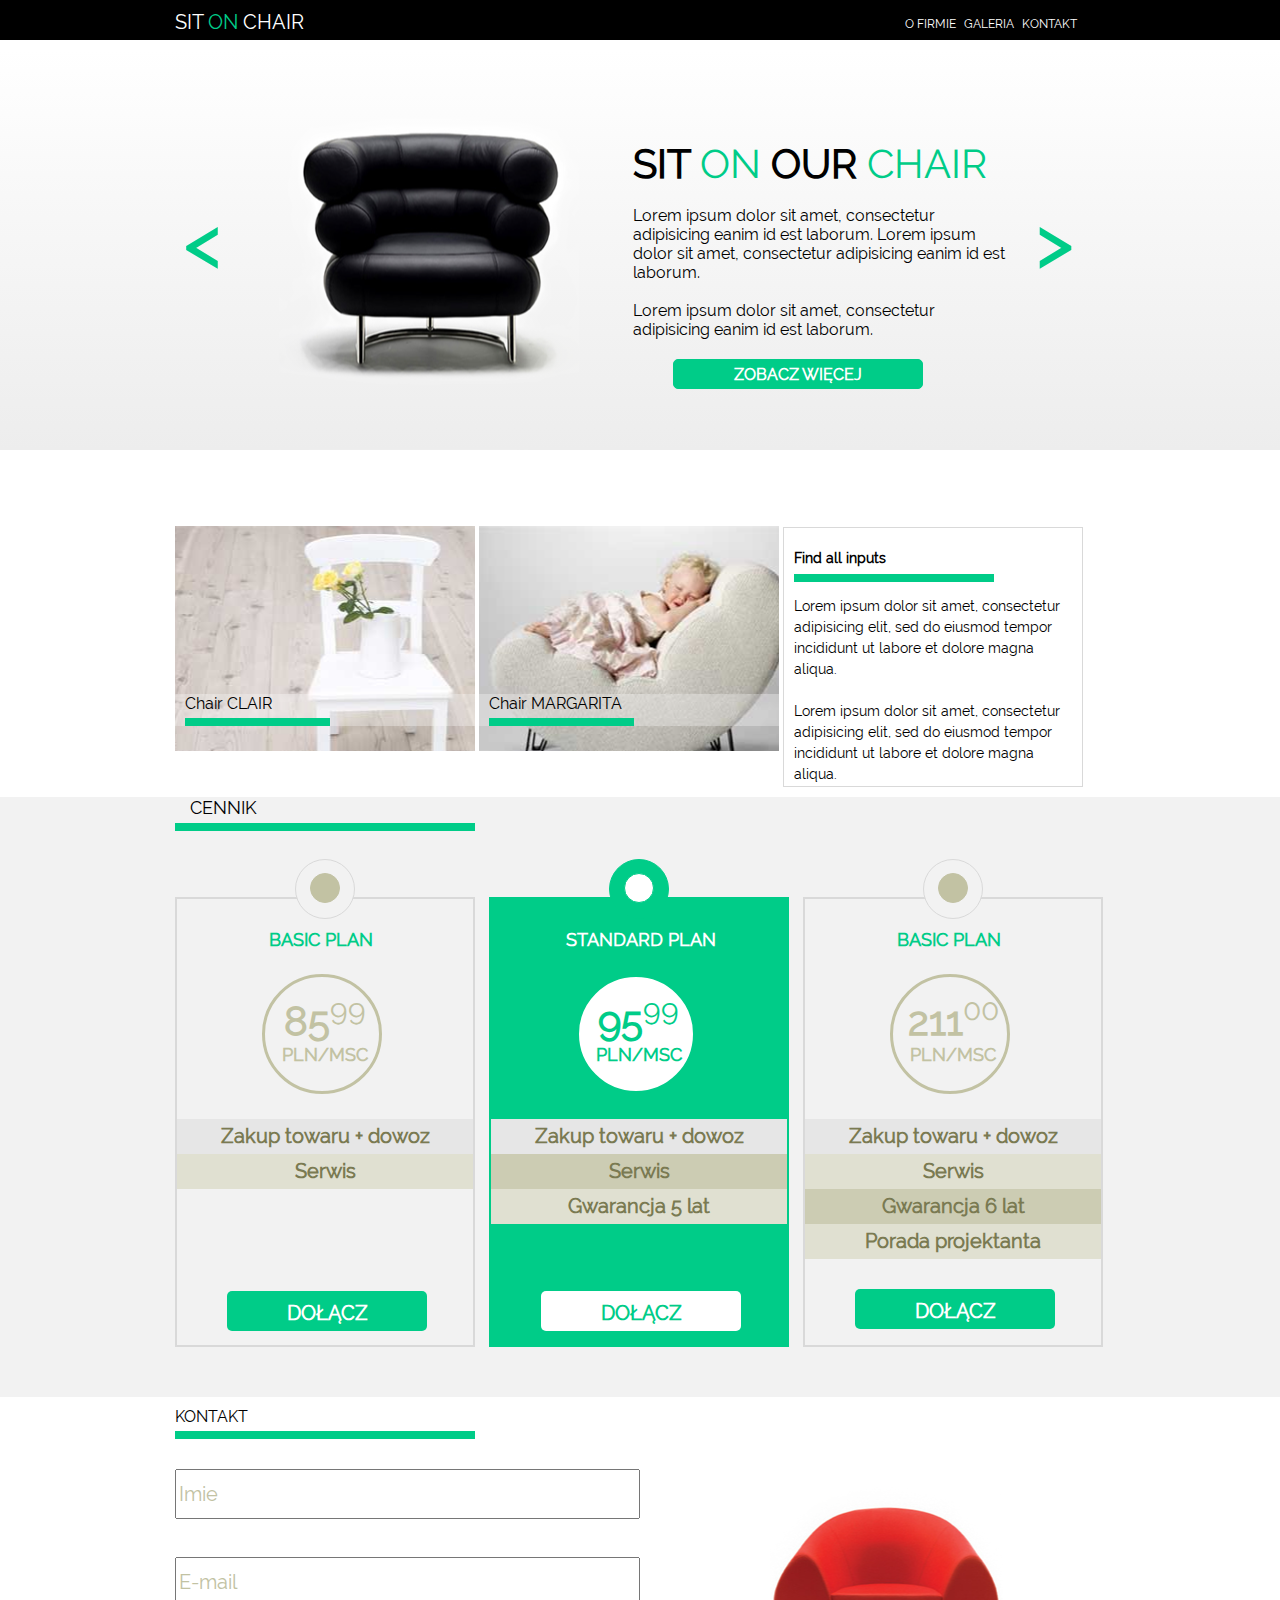
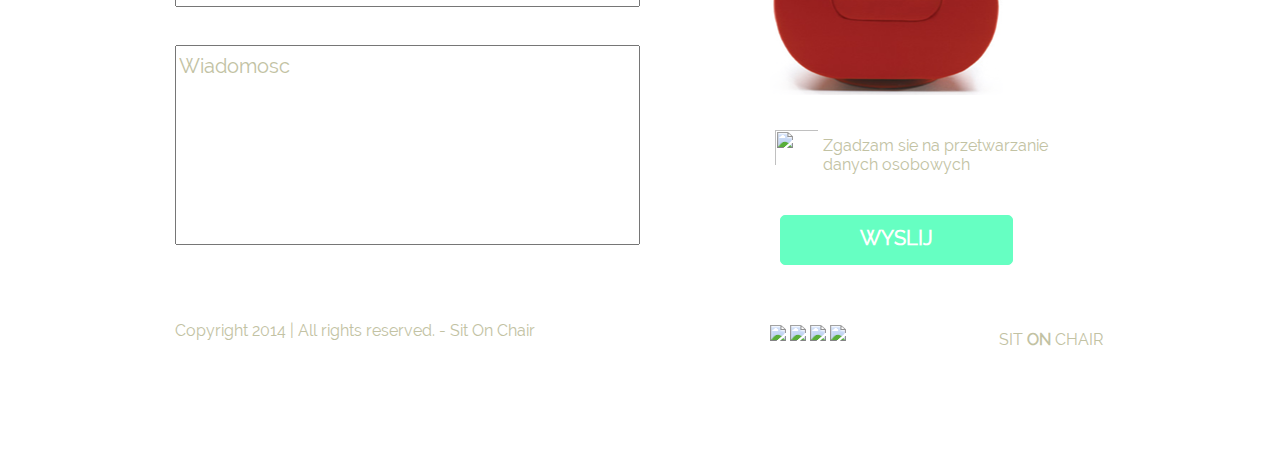
==== index.html @ 5bd86931 "wersja pierwsza" ====
<!DOCTYPE html>
<html lang="en">
<head>
    <meta charset="UTF-8">
    <title></title>
    <link rel="stylesheet" href="css/reset.css">
    <link rel="stylesheet" href="css/style.css">
</head>
<body>
    <header>
        <div class="main_width">
            <div class="header__logo">
                SIT <span>ON</span> CHAIR
            </div>
            <nav>
                <ul>
                    <li>O FIRMIE</li>
                    <li>GALERIA</li>
                    <li>KONTAKT</li>
                </ul>
            </nav>
        </div>
    </header>
    <section class="section1">
        <div class="main_width">
            <div class="section1_left"> < </div>
            <div class="section1_fotel"></div>
            <div class="section1_text">
                <h1>SIT <span>ON</span> OUR <span>CHAIR</span></h1><br>
                Lorem ipsum dolor sit amet, consectetur adipisicing eanim id est laborum.
                Lorem ipsum dolor sit amet, consectetur adipisicing eanim id est laborum.
                <br><br>
                Lorem ipsum dolor sit amet, consectetur adipisicing eanim id est laborum.
                <div class="section1_button"> ZOBACZ WIĘCEJ </div>
            </div>
          <div class="section1_right"> > </div>
        </div>
    </section>
  <section class="section2">
        <div class="main_width">
            <div class="section2_box1">
                      <div id="txt_box1">
              Chair CLAIR
              <hr class="hr_short">
             </div>
           </div> <!--linia zielona hr 50% kolorowana-->
            <div class="section2_box2">
              <div id="txt_box2">
              Chair MARGARITA
              <hr class="hr_short">
             </div></div>

        <div class="section2_box3">
            <h2><strong>Find all inputs</strong></h2>
           <hr class="hr_long"></hr>
          Lorem ipsum dolor sit amet, consectetur adipisicing elit,
          sed do eiusmod tempor incididunt ut labore et dolore magna aliqua.
          <br><br>
          Lorem ipsum dolor sit amet, consectetur adipisicing elit,
          sed do eiusmod tempor incididunt ut labore et dolore magna aliqua.
        </div>
      </div>
    <section class="section3">
              <div class="main_width">
            <div class="cennik"><span>CENNIK
                  <hr class="hr_3"></hr>
                </span></div>
                <div id="circle_box1">
                  <div id="box1_circletop1"><div id="small_topcircle1"></div></div>
                  <div id="plan1">BASIC PLAN</div>
                  <div id="big_circle1">
                    <span id="kolo1">85<sup>99</sup></span>
                    <span id="pod_kolem1">PLN/MSC</span>
                  </div>
                  <div id="longbox1">Zakup towaru + dowoz</div>
                  <div id="longbox2">Serwis</div>
                  <div id="button1">DOŁĄCZ</div>
                </div>
                  <div id="circle_box2">
                     <div id="box2_circletop2"><div id="small_topcircle2"></div></div>
                      <div id="plan2">STANDARD PLAN</div>
                       <div id="big_circle2">
                         <span id="kolo2">95<sup>99</sup></span>
                         <span id="pod_kolem2">PLN/MSC</span>
                       </div>
                        <div id="longbox3">Zakup towaru + dowoz</div>
                          <div id="longbox4">Serwis</div>
                      <div id="longbox5">Gwarancja 5 lat</div>
                    <div id="button2">DOŁĄCZ</div>
                  </div>
                    <div id="circle_box3">
                      <div id="box3_circletop3"><div id="small_topcircle3"></div></div>
                      <div id="plan3">BASIC PLAN</div>
                      <div id="big_circle3">
                        <span id="kolo3">211<sup>00</sup></span>
                        <span id="pod_kolem3">PLN/MSC</span>
                      </div>
                        <div id="longbox6">Zakup towaru + dowoz</div>
                        <div id="longbox7">Serwis</div>
                        <div id="longbox8">Gwarancja 6 lat</div>
                         <div id="longbox9">Porada projektanta</div>
                      <div id="button3">DOŁĄCZ</div>
                    </div>
              </div>
    </section>
    <section class="section4">
      <div class="main_width">
        <div class="kontakt"><span>KONTAKT
              <hr class="hr_3"></hr>
            </span></div>
            <div class="right_side">
            <div class="red_chair"> </div>
            <div class="form_tick">
               <img src="C:\Users\karol\Desktop\kurs\709_Advanced_HTML_CSS-master\warsztaty1\images\form_ok.jpg"><span id="text_tick">Zgadzam sie na przetwarzanie
                 <br>danych osobowych</span>
             </div>
             <div class="right_side_button">WYSLIJ</div>
               <div class="logos">
                  <img src="C:\Users\karol\Desktop\kurs\709_Advanced_HTML_CSS-master\warsztaty1\images\flickr.png" />
                    <img src="C:\Users\karol\Desktop\kurs\709_Advanced_HTML_CSS-master\warsztaty1\images\vimeo.png" />
                      <img src="C:\Users\karol\Desktop\kurs\709_Advanced_HTML_CSS-master\warsztaty1\images\pinterest.png" />
                        <img src="C:\Users\karol\Desktop\kurs\709_Advanced_HTML_CSS-master\warsztaty1\images\twitter.png" />
                      <div id="logo_footer">SIT <strong>ON</strong> CHAIR</div>
               </div>
           </div>
            <div class="form_name">
              <form>
                <input type="text" value="Imie" id="text"></div>
                <br><br>
                <div class="form_email">
                  <input type="text" value="E-mail" id="email"></div>
                  <br><br>
                  <div class="form_message">
                    <input type="text" value="Wiadomosc" id="message"></div>
              </form>
              <br><br><br><br>
              <div class="copy_right">Copyright 2014 | All rights reserved. - Sit On Chair</div>


        </div>
  </section>
</body>
</html>
---- css/style.css ----
@font-face {
    font-family: 'ralewayregular';
    src: url('../fonts/raleway-regular.eot');
    src: url('../fonts/raleway-regular.eot?#iefix') format('embedded-opentype'),
         url('../fonts/raleway-regular.woff2') format('woff2'),
         url('../fonts/raleway-regular.woff') format('woff'),
         url('../fonts/raleway-regular.ttf') format('truetype'),
         url('../fonts/raleway-regular.svg#ralewayregular') format('svg');
    font-weight: normal;
    font-style: normal;
}
header{
    font-family: ralewayregular;
     width: 100%;
     height:40px;
     background-color: black;
     color:white;
 }
.main_width{
    width: 930px;
    margin:0 auto;
}
.header__logo{
    float:left;
    font-size:20px;
    margin-top:10px;
}
.header__logo span{
  color: #00cc88;
}
nav{
    float:right;
    font-size:30px;
    width:200px;
}
nav ul li{
    display: inline-block;
    font-size: 12px;
}
.section1{
font-family: ralewayregular;
margin: 10px 0;
height: 400px;
width: 100%;
margin-bottom:40px;
vertical-align: top;
background: rgba(255,255,255,1);
background: -moz-linear-gradient(top, rgba(255,255,255,1) 0%, rgba(246,246,246,1) 47%, rgba(237,237,237,1) 100%);
background: -webkit-gradient(left top, left bottom, color-stop(0%, rgba(255,255,255,1)), color-stop(47%, rgba(246,246,246,1)), color-stop(100%, rgba(237,237,237,1)));
background: -webkit-linear-gradient(top, rgba(255,255,255,1) 0%, rgba(246,246,246,1) 47%, rgba(237,237,237,1) 100%);
background: -o-linear-gradient(top, rgba(255,255,255,1) 0%, rgba(246,246,246,1) 47%, rgba(237,237,237,1) 100%);
background: -ms-linear-gradient(top, rgba(255,255,255,1) 0%, rgba(246,246,246,1) 47%, rgba(237,237,237,1) 100%);
background: linear-gradient(to bottom, rgba(255,255,255,1) 0%, rgba(246,246,246,1) 47%, rgba(237,237,237,1) 100%);
filter: progid:DXImageTransform.Microsoft.gradient( startColorstr='#ffffff', endColorstr='#ededed', GradientType=0 );
}
.section1_fotel{
  display: inline-block;
  vertical-align: top;
  height: 400px;
  width: 400px;
  background-image: url("../images/black_chair.png");
  background-position: center center;
}
.section1_text{
 display: inline-block;
 width: 400px;
 height: 400px;
 vertical-align: top;
 text-align: left;
 padding-right: 20px;
 margin-top: 90px;
}
.section1_text span{
  color: #00cc88;
}
.section1_text h1{
  font-weight: bold;
  font-size: 40px;
}
.section1_button{
  border: 1px solid #00cc88;
  border-radius: 5px;
  width:250px;
  height:30px;
  background-color: #00cc88;
  text-align: center;
  color: white;
  font-weight: bold;
  margin-top: 20px;
  margin-left: 40px;
  padding-top: 5px;
}
.section1_left{
  vertical-align: top;
  display: inline-block;
  width: 40px;
  height: 400px;
  margin-left: 10px;
  font-size: 70px;
  color: #00cc88;
  font-weight:bold;
  padding-top: 150px;
}
.section1_right{
  display: inline-block;
  vertical-align: top;
  width: 40px;
  height: 400px;
  margin-right: -750px;
  font-size: 70px;
  color: #00cc88;
  font-weight:bold;
  padding-top: 150px;
}
.section2{
font-family: ralewayregular;
height: 400px;
width: 100%;
}
.section2_box1{
  display: inline-block;
  vertical-align: middle;
  font-family: ralewayregular;
  width: 300px;
  height: 250px;
  background-image: url("../images/box1_img.jpg");
  background-position: center center;
  background-repeat: no-repeat;
}
.section2_box1 #txt_box1{
  margin-top: 180px;
  width: 100%;
  padding-left: 10px;
  font-family: ralewayregular;
  background-color: rgba(255, 255, 255, 0.3);
}
.hr_short{
  width: 50%;
  margin-top: 5px;
  border-width:8px;
  border-color: #00cc88;
}
.section2_box2{
  display: inline-block;
  vertical-align: middle;
  font-family: ralewayregular;
  width: 300px;
  height: 250px;
  background-image: url("../images/box2_img.jpg");
  background-position: center center;
  background-repeat: no-repeat;
}
.section2_box2 #txt_box2{
  margin-top: 180px;
  width: 100%;
  padding-left: 10px;
  font-family: ralewayregular;
  background-color: rgba(255, 255, 255, 0.3);
}
.section2_box3{
  display: inline-block;
  vertical-align: middle;
  font-family: ralewayregular;
  font-size: 14px;
  line-height: 1.5;
  width: 300px;
  height: 260px;
  border: 1px solid #d9d9d9;
  padding-top: 20px;
  text-align: left;
  padding-right: 2px;
  padding-left: 10px;
  margin-top: 37px;
}
.hr_long{
  width: 70%;
  margin-top: 5px;
  border-width:8px;
  border-color: #00cc88;
}
.section3{
 background-color: #f2f2f2;
 margin: 10px 0;
 height: 600px;
 width: 100%;
}
.cennik{
  width: 100%;
  height: 40px;
}
.section3 span{
  font-size: 18px;
  padding-top:15px;
  padding-left: 15px;
}
.hr_3{
  width: 300px;
  margin-top: 5px;
  border-width:8px;
  border-color: #00cc88;
}
#circle_box1{
  display: inline-block;
  vertical-align: middle;
  width: 300px;
  height: 450px;
  border: 2px solid #d9d9d9;
  margin-right: 10px;
  margin-top: 60px;
}
  #box1_circletop1{
    border: 1px solid #d9d9d9;
    border-radius: 50%;
    width: 60px;
    height: 60px;
    vertical-align: top;
    margin-left: 40%;
    margin-top: -40px;
    background-color: #f2f2f2;
  }
  #small_topcircle1{
  width: 30px;
  height: 30px;
  vertical-align: top;
  border-radius: 50%;
  border: 1px solid #c2c2a3;
  margin-top: 13px;
  margin-left: 14px;
  background-color: #c2c2a3;
  }

#circle_box2{
  display: inline-block;
  vertical-align: middle;
  width: 300px;
  height: 450px;
  border: 2px solid #00cc88;
  margin-right: 10px;
  margin-top: 60px;
  background-color: #00cc88;
  color: white;
}
#box2_circletop2{
  border: 1px solid #00cc88;
  border-radius: 50%;
  width: 60px;
  height: 60px;
  vertical-align: top;
  margin-left: 40%;
  margin-top: -40px;
  background-color: #00cc88;
}
#small_topcircle2{
width: 30px;
height: 30px;
vertical-align: top;
border-radius: 50%;
border: 1px solid #00cc88;
margin-top: 13px;
margin-left: 14px;
background-color: white;
}
#circle_box3{
  display: inline-block;
  vertical-align: middle;
  width: 300px;
  height: 450px;
  border: 2px solid #d9d9d9;
  margin-top: 60px;
}
#box3_circletop3{
  border: 1px solid #d9d9d9;
  border-radius: 50%;
  width: 60px;
  height: 60px;
  vertical-align: top;
  margin-left: 40%;
  margin-top: -40px;
  background-color: #f2f2f2;
}
#small_topcircle3{
width: 30px;
height: 30px;
vertical-align: top;
border-radius: 50%;
border: 1px solid #c2c2a3;
margin-top: 13px;
margin-left: 14px;
background-color: #c2c2a3;
}
#plan1{
  vertical-align: middle;
  width: 50%;
  height: 25px;
  margin-left:70px;
  margin-top: 10px;
  text-align: center;
  font-weight: bold;
  font-family: ralewayregular;
  color: #00cc88;
  font-size: 18px;
}
#plan2{
  vertical-align: middle;
  width: 54%;
  height: 25px;
  margin-left:70px;
  margin-top: 10px;
  text-align: center;
  font-weight: bold;
  font-family: ralewayregular;
  color: white;
  font-size: 18px;
}
#plan3{
  vertical-align: middle;
  width: 50%;
  height: 25px;
  margin-left:70px;
  margin-top: 10px;
  text-align: center;
  font-weight: bold;
  font-family: ralewayregular;
  color: #00cc88;
  font-size: 18px;
}
#big_circle1{
  vertical-align: middle;
  width: 120px;
  height: 120px;
  border: 3px solid #c2c2a3;
  border-radius: 50%;
  margin-top: 20px;
  margin-left: 85px;
  text-align: center;
  font-family: ralewayregular;
  padding-top: 20px;
  padding-right: 10px;
}
#big_circle1 #kolo1{
  font-family: ralewayregular;
  color: #c2c2a3;
  font-weight: bold;
  font-size: 40px;
}
#big_circle1 #pod_kolem1{
  font-family: ralewayregular;
  color: #c2c2a3;
  font-weight: bold;
  font-size: 18px;
}

#big_circle2{
  vertical-align: middle;
  width: 120px;
  height: 120px;
  border: 3px solid #00cc88;
  border-radius: 50%;
  margin-top: 20px;
  margin-left: 85px;
  text-align: center;
  font-family: ralewayregular;
  background-color: white;
  padding-top: 20px;
  padding-right: 10px;
}
#big_circle2 #kolo2{
  font-family: ralewayregular;
  color: #00cc88;
  font-weight: bold;
  font-size: 40px;
}
#big_circle2 #pod_kolem2{
  font-family: ralewayregular;
  color:#00cc88;
  font-weight: bold;
  font-size: 18px;
}

#big_circle3{
  vertical-align: middle;
  width: 120px;
  height: 120px;
  border: 3px solid #c2c2a3;
  border-radius: 50%;
  margin-top: 20px;
  margin-left: 85px;
  text-align: center;
  font-family: ralewayregular;
  padding-top: 20px;
  padding-right: 10px;
}
#big_circle3 #kolo3{
  font-family: ralewayregular;
  color: #c2c2a3;
  font-weight: bold;
  font-size: 40px;
}
#big_circle3 #pod_kolem3{
  font-family: ralewayregular;
  color: #c2c2a3;
  font-weight: bold;
  font-size: 18px;
}
#longbox1, #longbox2, #longbox3, #longbox4, #longbox5, #longbox6, #longbox7, #longbox8, #longbox9{
  width: 100%;
  height: 35px;
  vertical-align: middle;
  font-weight: bold;
  color: #7a7a52;
  font-family: ralewayregular;
  padding-top: 5px;
  text-align: center;
  font-size: 20px;
}
#longbox1{
margin-top: 25px;
background-color: #e6e6e6
}
#longbox2{
background-color: #e0e0d1;
}
#longbox3{
margin-top: 25px;
background-color: #e6e6e6
}
#longbox4{
background-color: #ccccb3;
}
#longbox5{
background-color: #e0e0d1;
}
#longbox6{
margin-top: 25px;
background-color: #e6e6e6
}
#longbox7{
background-color: #e0e0d1;
}
#longbox8{
background-color: #ccccb3;
}
#longbox9{
background-color: #e0e0d1;
}
#button1, #button2, #button3{
  vertical-align: bottom;
  width: 200px;
  height: 40px;
  border-radius: 5px;
  background-color: #00cc88;
  text-align: center;
  font-family: ralewayregular;
  font-weight: bold;
  padding-top: 10px;
  color: white;
  font-size: 20px;
}
#button1{
  margin-top: 102px;
  margin-left: 50px;
}
#button2{
  margin-top: 67px;
  margin-left: 50px;
  background-color: white;
  color: #00cc88;
}
#button3{
  margin-top: 30px;
  margin-left: 50px;
}
.section4{
margin: 10px 0;
height: 600px;
width: 100%;
}
.form_name{
  vertical-align:top;
  width: 50%;
  height: 50px;
  margin-top: 30px;
}
#text{
  width: 100%;
  height: 50px;
  font-family: ralewayregular;
  color: #c2c2a3;
  font-size: 20px;
}
#email{
  width: 50%;
  height: 50px;
  font-family: ralewayregular;
  color: #c2c2a3;
  font-size: 20px;
}
.form_message{
  width: 50%;
  height: 50px;
}
#message{
  width: 100%;
  height: 200px;
  font-family: ralewayregular;
  padding-bottom: 160px;
  color: #c2c2a3;
  font-size: 20px;
}
.copy_right{
  vertical-align: bottom;
  width: 50%;
  height: 50px;
  margin-top: 150px;
  color: #c2c2a3;
}
.right_side{
  float: right;
  width: 50%;
  height: 600px;
}
.red_chair{
  width: 50%;
  vertical-align: top;
  height: 210px;
  margin-top: 30px;
  margin-left: 130px;
  background-image: url("../images/red_chair.png");
  background-position: center center;
  background-repeat: no-repeat;
}
.form_tick{
  width: 100%;
  height: 60px;
  margin-left: 130px;
  margin-top: 30px;
}
  .form_tick img{
    padding-left: 5px;
    padding-top: 5px;
    width: 48px;
    height: 40px;
}
#text_tick{
  padding-left: 5px;
  text-align: left;
  display:inline-block;
  color: #c2c2a3;

}
.right_side_button{
  width: 50%;
  height: 50px;
  margin-left: 140px;
  margin-top: 30px;
  border-radius: 5px;
  border: 1px solid #66ffc2;
  background-color: #66ffc2;
  text-align: center;
  font-family: ralewayregular;
  font-weight: bold;
  padding-top: 10px;
  color: white;
  font-size: 20px;
}
.logos{
  margin-left: 130px;
  margin-top: 60px;
  width: 100%;
  height: 35px;
  display: inline-block;
}
#logo_footer{
  float: right;
  width: 40%;
  height: 100%;
  padding-top: 5px;
  margin-right: 50px;
  color: #c2c2a3;
}
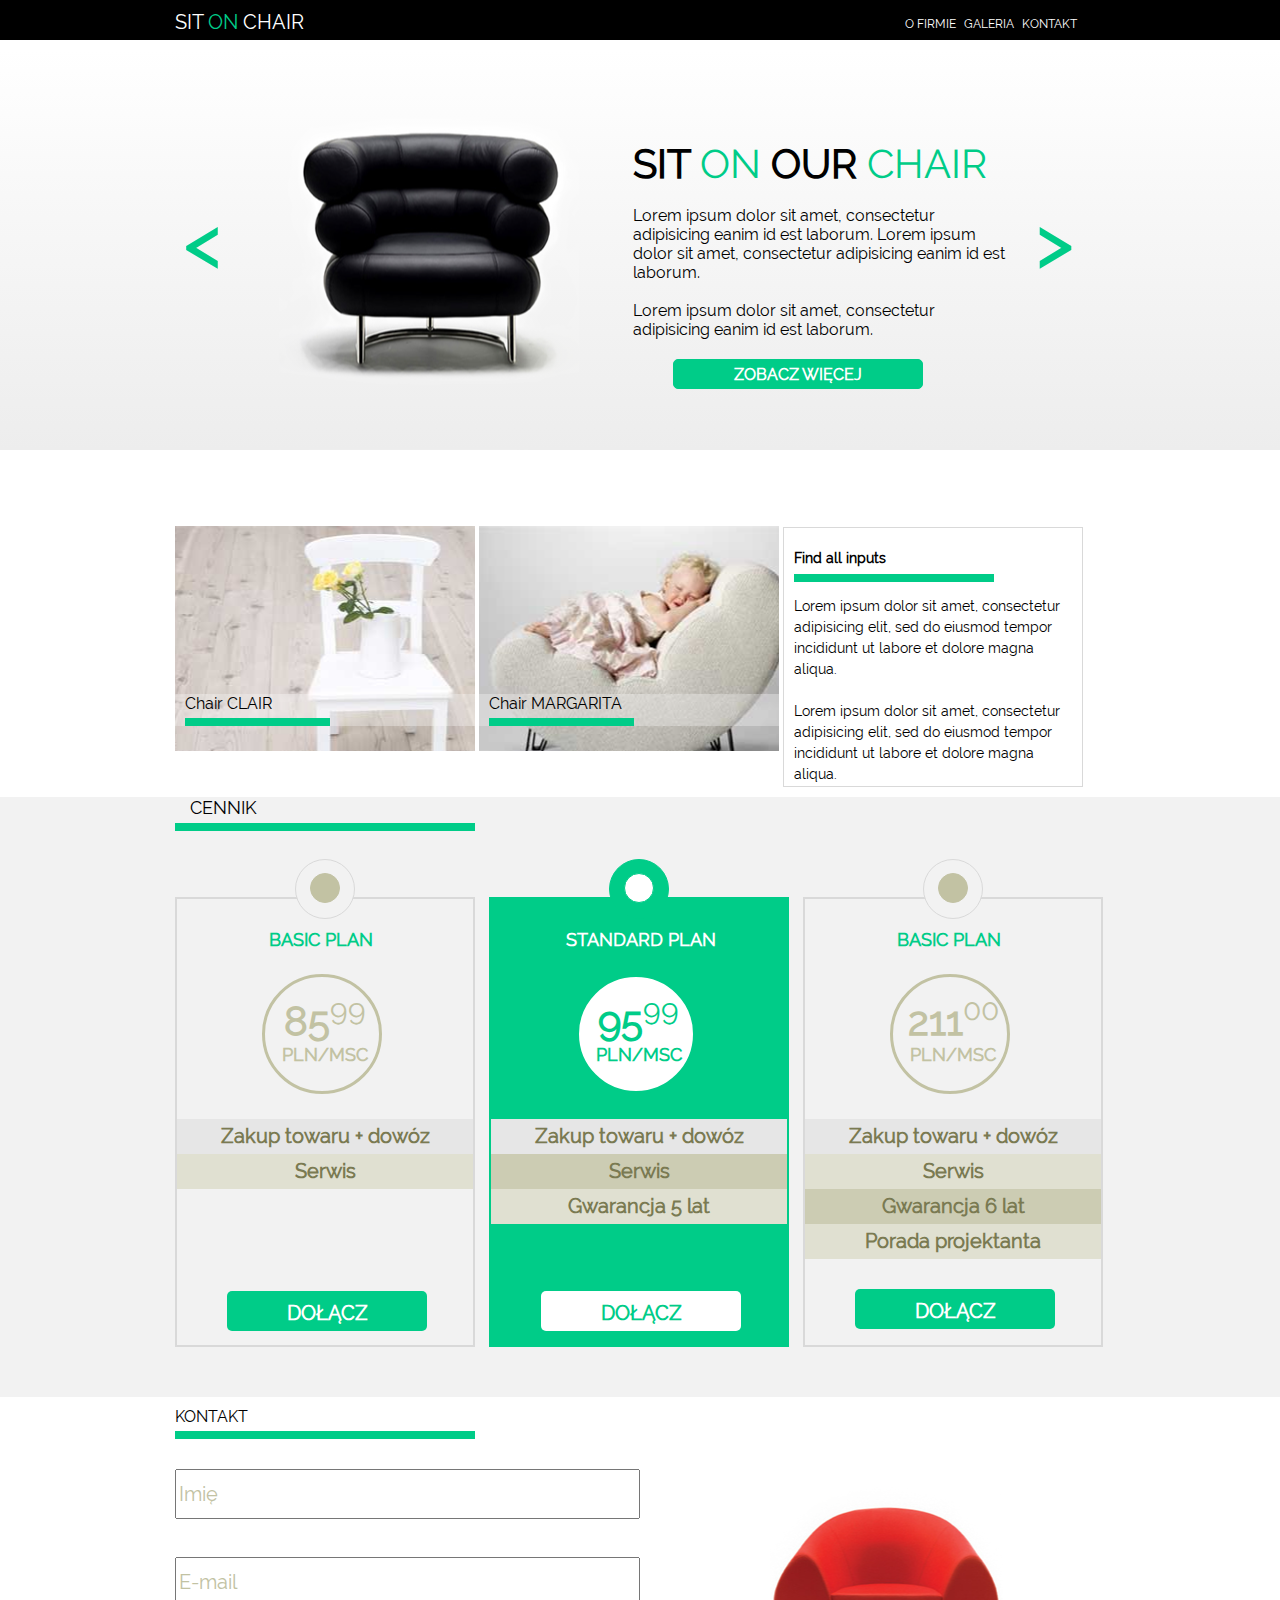
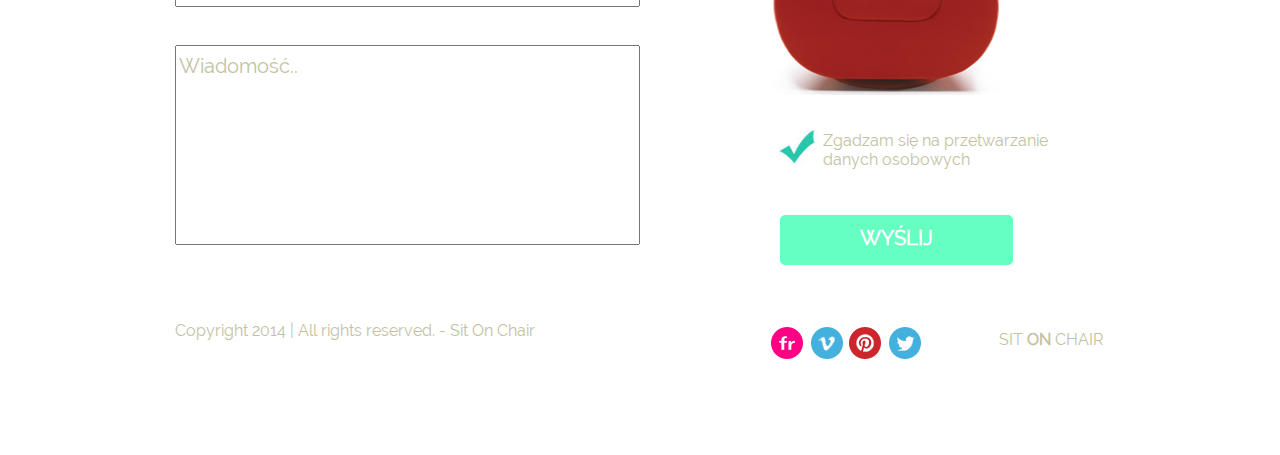
==== commit 1edfb923: "2" ====
--- a/index.html
+++ b/index.html
@@ -72,7 +72,7 @@
                     <span id="kolo1">85<sup>99</sup></span>
                     <span id="pod_kolem1">PLN/MSC</span>
                   </div>
-                  <div id="longbox1">Zakup towaru + dowoz</div>
+                  <div id="longbox1">Zakup towaru + dowóz</div>
                   <div id="longbox2">Serwis</div>
                   <div id="button1">DOŁĄCZ</div>
                 </div>
@@ -83,19 +83,19 @@
                          <span id="kolo2">95<sup>99</sup></span>
                          <span id="pod_kolem2">PLN/MSC</span>
                        </div>
-                        <div id="longbox3">Zakup towaru + dowoz</div>
+                        <div id="longbox3">Zakup towaru + dowóz</div>
                           <div id="longbox4">Serwis</div>
                       <div id="longbox5">Gwarancja 5 lat</div>
                     <div id="button2">DOŁĄCZ</div>
                   </div>
                     <div id="circle_box3">
-                      <div id="box3_circletop3"><div id="small_topcircle3"></div></div>
-                      <div id="plan3">BASIC PLAN</div>
-                      <div id="big_circle3">
+                       <div id="box3_circletop3"><div id="small_topcircle3"></div></div>
+                        <div id="plan3">BASIC PLAN</div>
+                         <div id="big_circle3">
                         <span id="kolo3">211<sup>00</sup></span>
-                        <span id="pod_kolem3">PLN/MSC</span>
+                       <span id="pod_kolem3">PLN/MSC</span>
                       </div>
-                        <div id="longbox6">Zakup towaru + dowoz</div>
+                        <div id="longbox6">Zakup towaru + dowóz</div>
                         <div id="longbox7">Serwis</div>
                         <div id="longbox8">Gwarancja 6 lat</div>
                          <div id="longbox9">Porada projektanta</div>
@@ -111,27 +111,27 @@
             <div class="right_side">
             <div class="red_chair"> </div>
             <div class="form_tick">
-               <img src="C:\Users\karol\Desktop\kurs\709_Advanced_HTML_CSS-master\warsztaty1\images\form_ok.jpg"><span id="text_tick">Zgadzam sie na przetwarzanie
+               <img src="./images/form_ok.jpg"><span id="text_tick">Zgadzam się na przetwarzanie
                  <br>danych osobowych</span>
              </div>
-             <div class="right_side_button">WYSLIJ</div>
+             <div class="right_side_button">WYŚLIJ</div>
                <div class="logos">
-                  <img src="C:\Users\karol\Desktop\kurs\709_Advanced_HTML_CSS-master\warsztaty1\images\flickr.png" />
-                    <img src="C:\Users\karol\Desktop\kurs\709_Advanced_HTML_CSS-master\warsztaty1\images\vimeo.png" />
-                      <img src="C:\Users\karol\Desktop\kurs\709_Advanced_HTML_CSS-master\warsztaty1\images\pinterest.png" />
-                        <img src="C:\Users\karol\Desktop\kurs\709_Advanced_HTML_CSS-master\warsztaty1\images\twitter.png" />
+                  <img src="./images/flickr.png" />
+                    <img src="./images/vimeo.png" />
+                      <img src="./images/pinterest.png" />
+                        <img src="./images/twitter.png" />
                       <div id="logo_footer">SIT <strong>ON</strong> CHAIR</div>
                </div>
            </div>
             <div class="form_name">
               <form>
-                <input type="text" value="Imie" id="text"></div>
+                <input type="text" value="Imię" id="text"></div>
                 <br><br>
                 <div class="form_email">
                   <input type="text" value="E-mail" id="email"></div>
                   <br><br>
                   <div class="form_message">
-                    <input type="text" value="Wiadomosc" id="message"></div>
+                    <input type="text" value="Wiadomość.." id="message"></div>
               </form>
               <br><br><br><br>
               <div class="copy_right">Copyright 2014 | All rights reserved. - Sit On Chair</div>
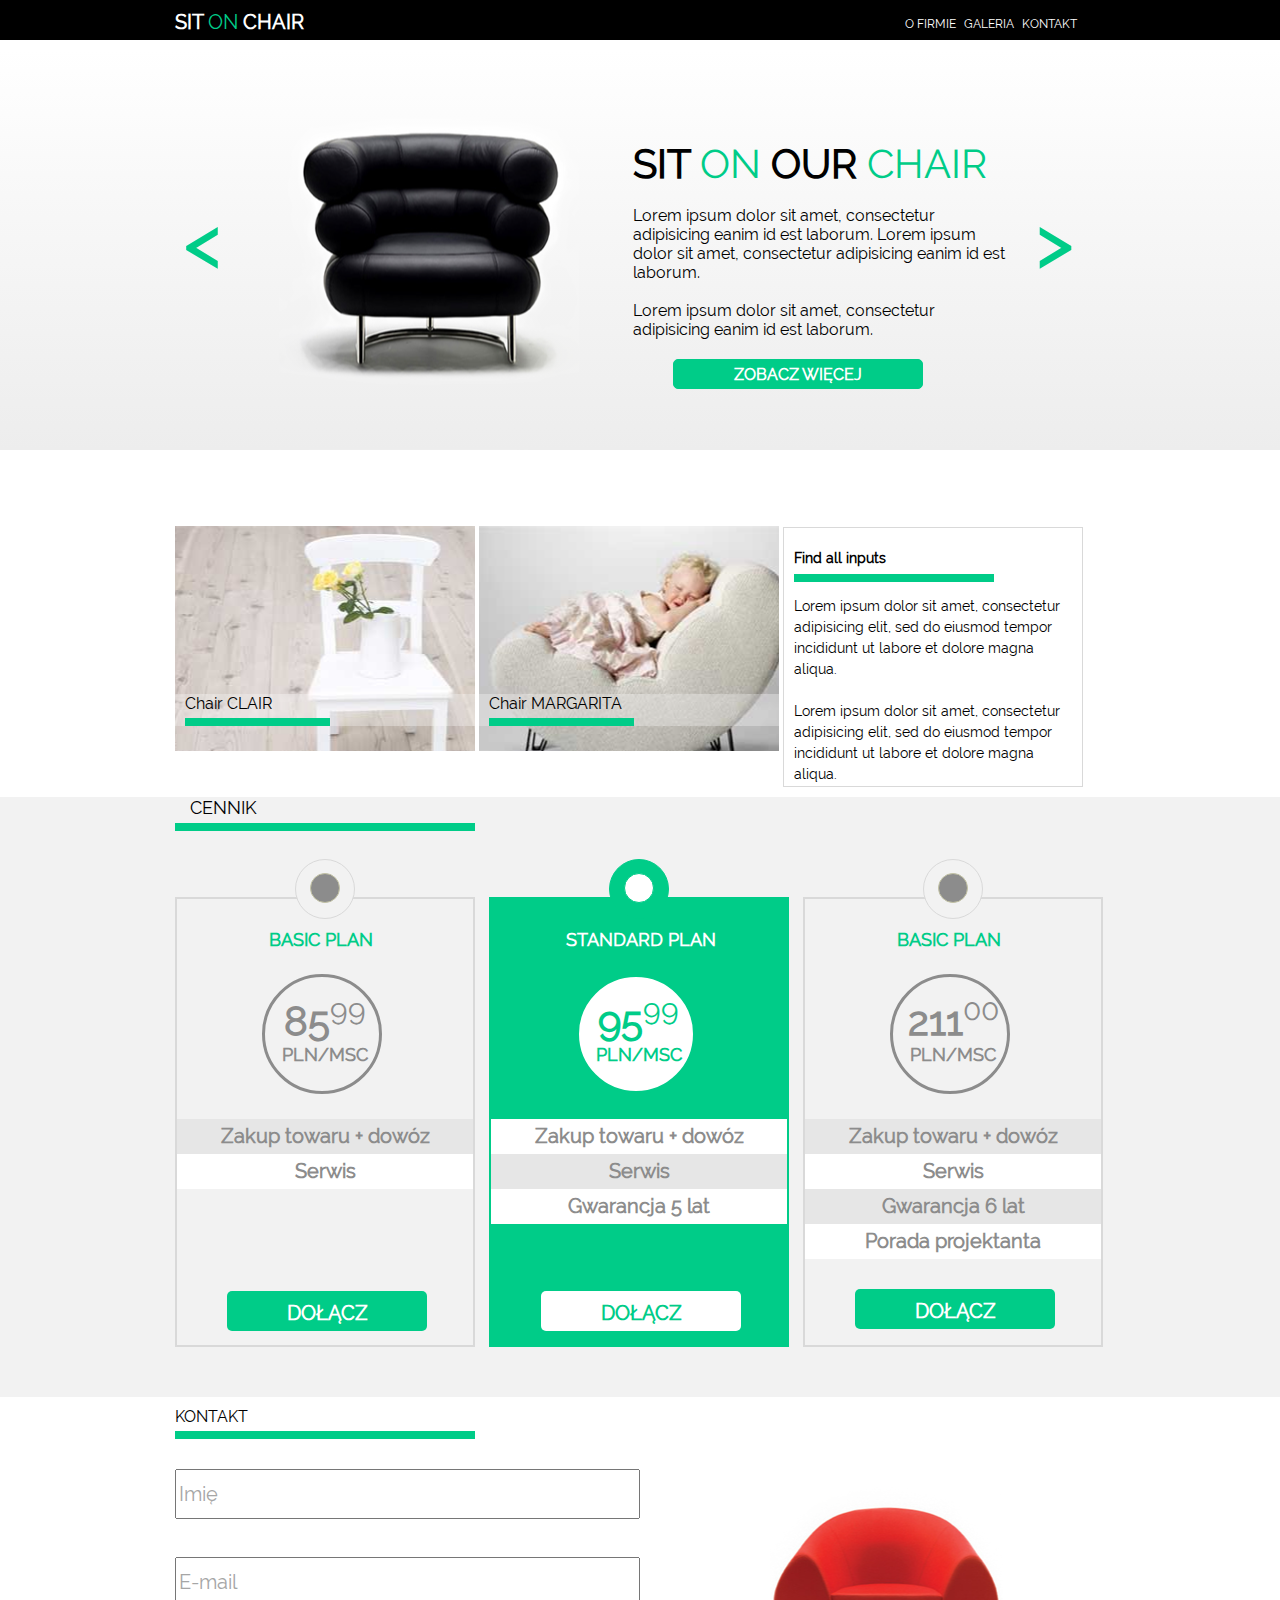
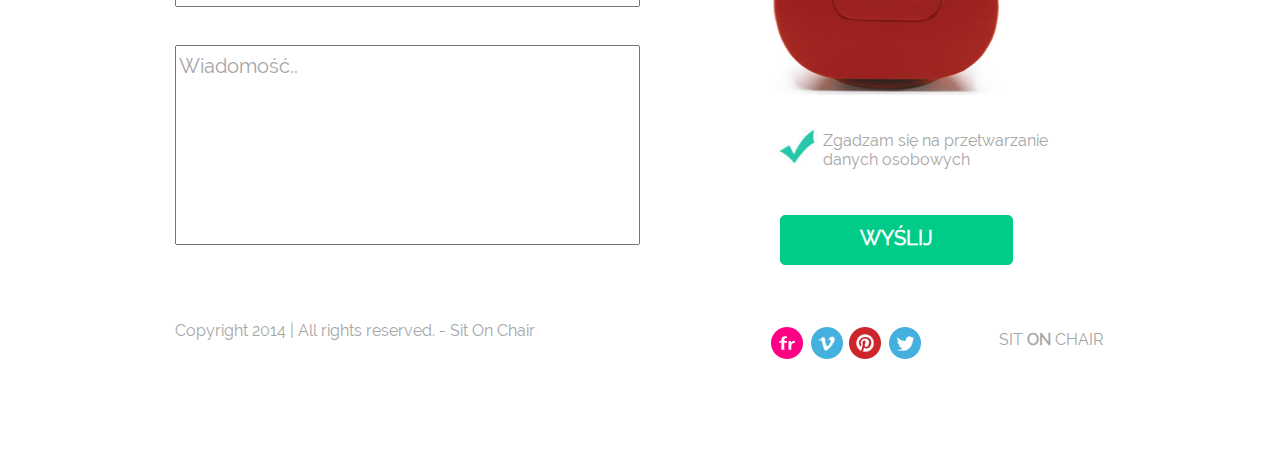
==== commit 5dcf3d2f: "kolory" ====
--- a/index.html
+++ b/index.html
@@ -15,8 +15,8 @@
             <nav>
                 <ul>
                     <li>O FIRMIE</li>
-                    <li>GALERIA</li>
-                    <li>KONTAKT</li>
+                      <li>GALERIA</li>
+                        <li>KONTAKT</li>
                 </ul>
             </nav>
         </div>
--- a/css/style.css
+++ b/css/style.css
@@ -9,6 +9,9 @@
     font-weight: normal;
     font-style: normal;
 }
+
+ /*GREY COLOR = #a6a6a6;*/
+ /*Dark grey = #8c8c8c*/
 header{
     font-family: ralewayregular;
      width: 100%;
@@ -24,6 +27,7 @@
     float:left;
     font-size:20px;
     margin-top:10px;
+    font-weight: bold;
 }
 .header__logo span{
   color: #00cc88;
@@ -226,7 +230,7 @@
   border: 1px solid #c2c2a3;
   margin-top: 13px;
   margin-left: 14px;
-  background-color: #c2c2a3;
+  background-color: #8c8c8c
   }
 
 #circle_box2{
@@ -286,7 +290,7 @@
 border: 1px solid #c2c2a3;
 margin-top: 13px;
 margin-left: 14px;
-background-color: #c2c2a3;
+background-color: #8c8c8c;
 }
 #plan1{
   vertical-align: middle;
@@ -328,7 +332,7 @@
   vertical-align: middle;
   width: 120px;
   height: 120px;
-  border: 3px solid #c2c2a3;
+  border: 3px solid #8c8c8c;
   border-radius: 50%;
   margin-top: 20px;
   margin-left: 85px;
@@ -339,13 +343,13 @@
 }
 #big_circle1 #kolo1{
   font-family: ralewayregular;
-  color: #c2c2a3;
+  color: #8c8c8c;
   font-weight: bold;
   font-size: 40px;
 }
 #big_circle1 #pod_kolem1{
   font-family: ralewayregular;
-  color: #c2c2a3;
+  color: #8c8c8c;
   font-weight: bold;
   font-size: 18px;
 }
@@ -381,7 +385,7 @@
   vertical-align: middle;
   width: 120px;
   height: 120px;
-  border: 3px solid #c2c2a3;
+  border: 3px solid #8c8c8c;
   border-radius: 50%;
   margin-top: 20px;
   margin-left: 85px;
@@ -392,56 +396,56 @@
 }
 #big_circle3 #kolo3{
   font-family: ralewayregular;
-  color: #c2c2a3;
+  color: #8c8c8c;
   font-weight: bold;
   font-size: 40px;
 }
 #big_circle3 #pod_kolem3{
-  font-family: ralewayregular;
-  color: #c2c2a3;
-  font-weight: bold;
-  font-size: 18px;
+ font-family: ralewayregular;
+ color: #8c8c8c;
+ font-weight: bold;
+ font-size: 18px;
 }
 #longbox1, #longbox2, #longbox3, #longbox4, #longbox5, #longbox6, #longbox7, #longbox8, #longbox9{
-  width: 100%;
-  height: 35px;
-  vertical-align: middle;
-  font-weight: bold;
-  color: #7a7a52;
-  font-family: ralewayregular;
-  padding-top: 5px;
-  text-align: center;
-  font-size: 20px;
+ width: 100%;
+ height: 35px;
+ vertical-align: middle;
+ font-weight: bold;
+ color: #8c8c8c;
+ font-family: ralewayregular;
+ padding-top: 5px;
+ text-align: center;
+ font-size: 20px;
 }
 #longbox1{
 margin-top: 25px;
-background-color: #e6e6e6
+background-color: #e6e6e6;
 }
 #longbox2{
-background-color: #e0e0d1;
+background-color: white;
 }
 #longbox3{
 margin-top: 25px;
-background-color: #e6e6e6
+background-color: white;
 }
 #longbox4{
-background-color: #ccccb3;
+background-color: #e6e6e6;
 }
 #longbox5{
-background-color: #e0e0d1;
+background-color: white;
 }
 #longbox6{
 margin-top: 25px;
 background-color: #e6e6e6
 }
 #longbox7{
-background-color: #e0e0d1;
+background-color: white;
 }
 #longbox8{
-background-color: #ccccb3;
+background-color: #e6e6e6;
 }
 #longbox9{
-background-color: #e0e0d1;
+background-color: white;
 }
 #button1, #button2, #button3{
   vertical-align: bottom;
@@ -485,14 +489,14 @@
   width: 100%;
   height: 50px;
   font-family: ralewayregular;
-  color: #c2c2a3;
+  color: #a6a6a6;
   font-size: 20px;
 }
 #email{
   width: 50%;
   height: 50px;
   font-family: ralewayregular;
-  color: #c2c2a3;
+  color: #a6a6a6;
   font-size: 20px;
 }
 .form_message{
@@ -504,7 +508,7 @@
   height: 200px;
   font-family: ralewayregular;
   padding-bottom: 160px;
-  color: #c2c2a3;
+  color: #a6a6a6;
   font-size: 20px;
 }
 .copy_right{
@@ -512,7 +516,7 @@
   width: 50%;
   height: 50px;
   margin-top: 150px;
-  color: #c2c2a3;
+  color: #a6a6a6;
 }
 .right_side{
   float: right;
@@ -535,17 +539,17 @@
   margin-left: 130px;
   margin-top: 30px;
 }
-  .form_tick img{
-    padding-left: 5px;
-    padding-top: 5px;
-    width: 48px;
-    height: 40px;
+.form_tick img{
+  padding-left: 5px;
+  padding-top: 5px;
+  width: 48px;
+  height: 40px;
 }
 #text_tick{
   padding-left: 5px;
   text-align: left;
   display:inline-block;
-  color: #c2c2a3;
+  color: #a6a6a6;
 
 }
 .right_side_button{
@@ -554,8 +558,8 @@
   margin-left: 140px;
   margin-top: 30px;
   border-radius: 5px;
-  border: 1px solid #66ffc2;
-  background-color: #66ffc2;
+  border: 1px solid #00cc88;
+  background-color: #00cc88;
   text-align: center;
   font-family: ralewayregular;
   font-weight: bold;
@@ -576,5 +580,5 @@
   height: 100%;
   padding-top: 5px;
   margin-right: 50px;
-  color: #c2c2a3;
-}
+  color: #a6a6a6;
+}
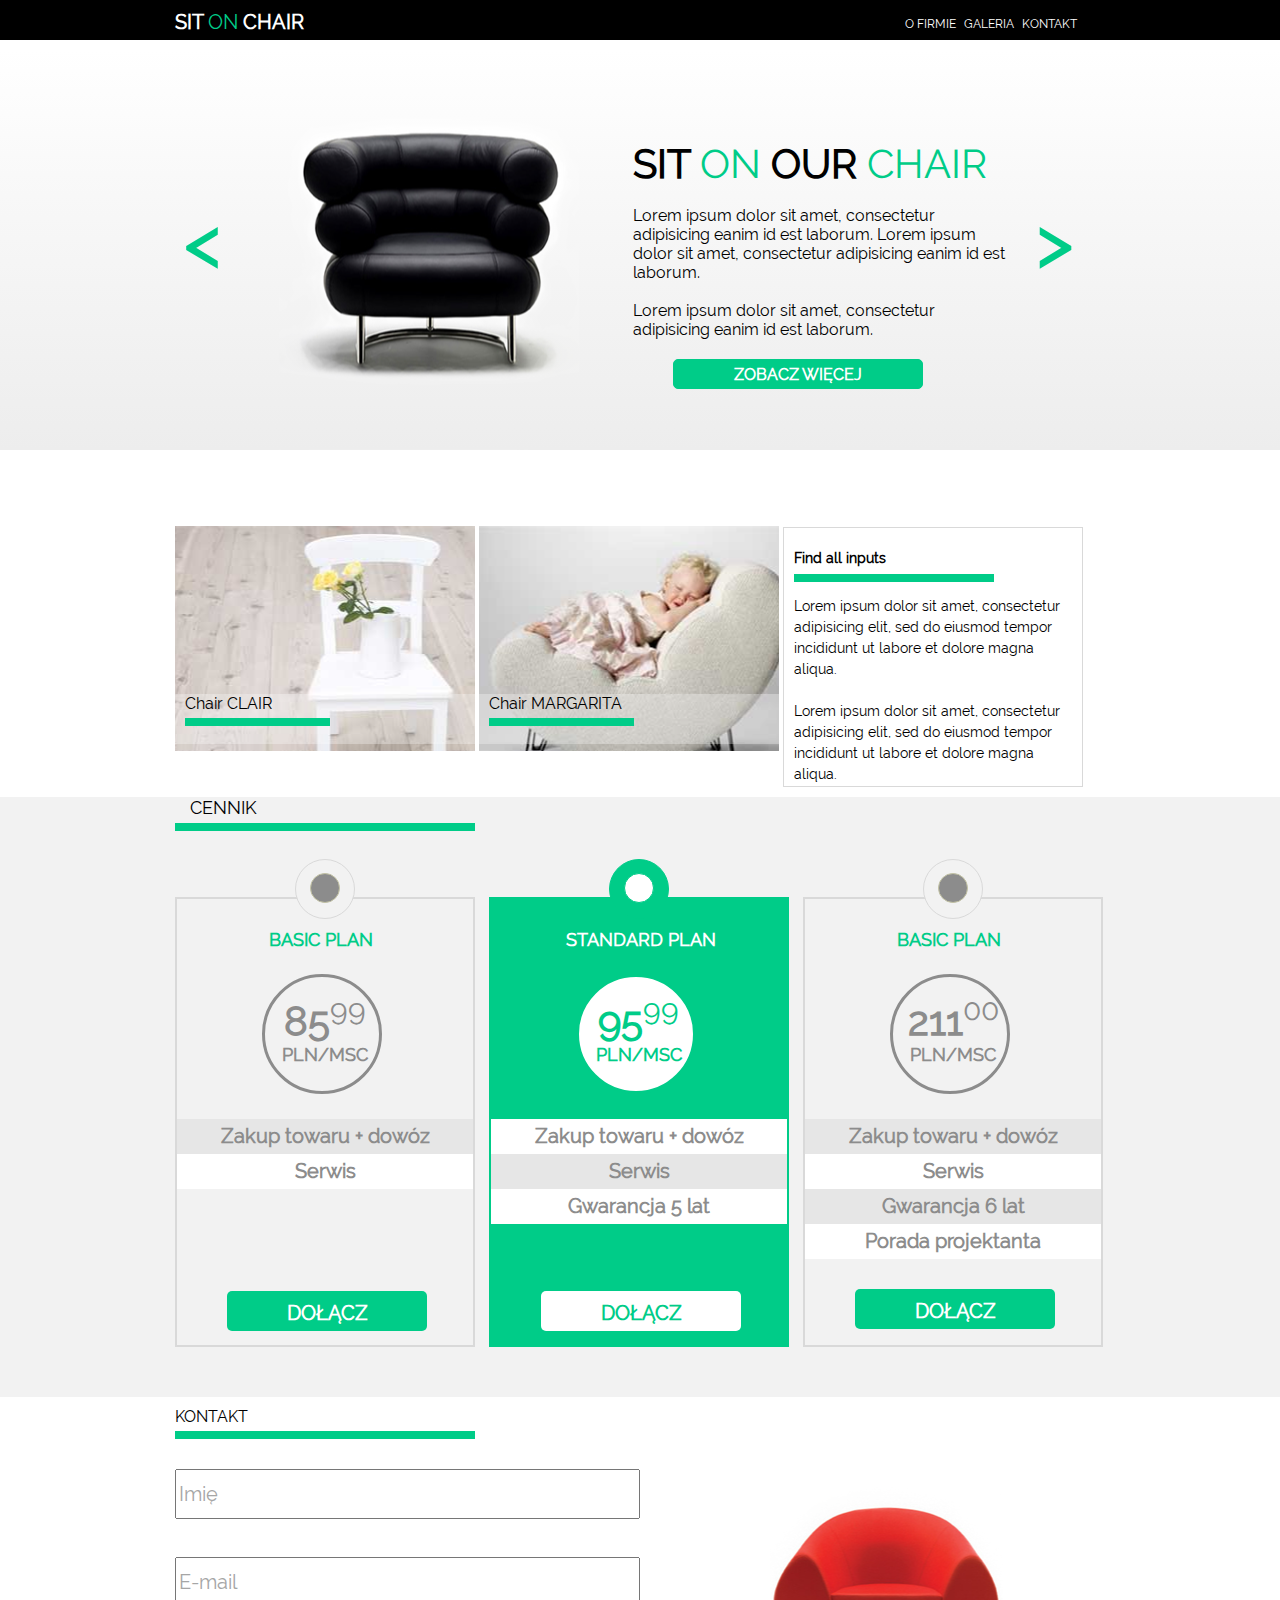
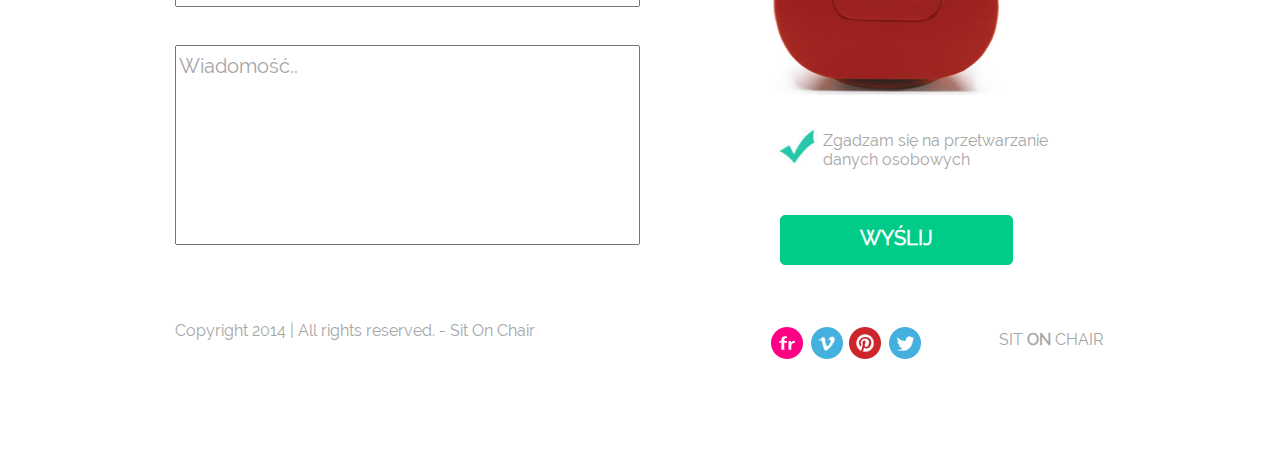
==== commit d75de572: "dropdown menu prawie gotowe(?)" ====
--- a/index.html
+++ b/index.html
@@ -5,6 +5,7 @@
     <title></title>
     <link rel="stylesheet" href="css/reset.css">
     <link rel="stylesheet" href="css/style.css">
+    <script src ="js/warsztat.js" type = "text/javascript"></script>
 </head>
 <body>
     <header>
@@ -12,13 +13,25 @@
             <div class="header__logo">
                 SIT <span>ON</span> CHAIR
             </div>
-            <nav>
+            <div class="nav">
                 <ul>
-                    <li>O FIRMIE</li>
+                    <li>O FIRMIE
+                      <ul id="dropDown1">
+                        <li>Aktualności</li>
+                        <li>Nasz team</li>
+                        <li>Historia</li>
+                    </ul>
+                  </li>
                       <li>GALERIA</li>
-                        <li>KONTAKT</li>
+                      <li>KONTAKT
+                        <ul id="dropDown2">
+                          <li>Telefon</li>
+                          <li>Konsultant online</li>
+                          <li>Zostaw wiadomość! </li>
+                       </ul>
+                     </li>
                 </ul>
-            </nav>
+
         </div>
     </header>
     <section class="section1">
--- a/css/style.css
+++ b/css/style.css
@@ -32,30 +32,68 @@
 .header__logo span{
   color: #00cc88;
 }
-nav{
+.nav{
     float:right;
     font-size:30px;
     width:200px;
 }
-nav ul li{
-    display: inline-block;
-    font-size: 12px;
-}
+
+.nav ul li{
+  display: inline-block;
+  font-size: 12px;
+  position: relative;
+  z-index: 2;
+  border: 1px solid inherit;
+}
+.nav>ul>li>ul{
+  display: none;
+  position: absolute;
+}
+#dropDown1{
+  position: absolute;
+  margin-top: 15px;
+  width: 200%;
+  height: 80px;
+  background-color: black;
+  color: white;
+  text-align: left;
+  padding-left: 5px;
+  font-family: ralewayregular;
+  line-height: 22px;
+  font-weight: bold;
+  font-size: 18px;
+
+}
+#dropDown2{
+  position: absolute;
+  margin-top: 15px;
+  width: 230%;
+  height: 80px;
+  background-color: black;
+  color: white;
+  text-align: left;
+  padding-left: 5px;
+  font-family: ralewayregular;
+  line-height: 25px;
+  font-weight: bold;
+}
+
 .section1{
-font-family: ralewayregular;
-margin: 10px 0;
-height: 400px;
-width: 100%;
-margin-bottom:40px;
-vertical-align: top;
-background: rgba(255,255,255,1);
-background: -moz-linear-gradient(top, rgba(255,255,255,1) 0%, rgba(246,246,246,1) 47%, rgba(237,237,237,1) 100%);
-background: -webkit-gradient(left top, left bottom, color-stop(0%, rgba(255,255,255,1)), color-stop(47%, rgba(246,246,246,1)), color-stop(100%, rgba(237,237,237,1)));
-background: -webkit-linear-gradient(top, rgba(255,255,255,1) 0%, rgba(246,246,246,1) 47%, rgba(237,237,237,1) 100%);
-background: -o-linear-gradient(top, rgba(255,255,255,1) 0%, rgba(246,246,246,1) 47%, rgba(237,237,237,1) 100%);
-background: -ms-linear-gradient(top, rgba(255,255,255,1) 0%, rgba(246,246,246,1) 47%, rgba(237,237,237,1) 100%);
-background: linear-gradient(to bottom, rgba(255,255,255,1) 0%, rgba(246,246,246,1) 47%, rgba(237,237,237,1) 100%);
-filter: progid:DXImageTransform.Microsoft.gradient( startColorstr='#ffffff', endColorstr='#ededed', GradientType=0 );
+  font-family: ralewayregular;
+  margin: 10px 0;
+  height: 400px;
+  width: 100%;
+  margin-bottom:40px;
+  vertical-align: top;
+  z-index: 0;
+  background: rgba(255,255,255,1);
+  background: -moz-linear-gradient(top, rgba(255,255,255,1) 0%, rgba(246,246,246,1) 47%, rgba(237,237,237,1) 100%);
+  background: -webkit-gradient(left top, left bottom, color-stop(0%, rgba(255,255,255,1)), color-stop(47%, rgba(246,246,246,1)), color-stop(100%, rgba(237,237,237,1)));
+  background: -webkit-linear-gradient(top, rgba(255,255,255,1) 0%, rgba(246,246,246,1) 47%, rgba(237,237,237,1) 100%);
+  background: -o-linear-gradient(top, rgba(255,255,255,1) 0%, rgba(246,246,246,1) 47%, rgba(237,237,237,1) 100%);
+  background: -ms-linear-gradient(top, rgba(255,255,255,1) 0%, rgba(246,246,246,1) 47%, rgba(237,237,237,1) 100%);
+  background: linear-gradient(to bottom, rgba(255,255,255,1) 0%, rgba(246,246,246,1) 47%, rgba(237,237,237,1) 100%);
+  filter: progid:DXImageTransform.Microsoft.gradient( startColorstr='#ffffff', endColorstr='#ededed', GradientType=0 );
 }
 .section1_fotel{
   display: inline-block;
@@ -132,8 +170,10 @@
   background-repeat: no-repeat;
 }
 .section2_box1 #txt_box1{
+  display: block;
   margin-top: 180px;
   width: 100%;
+  height: 50px;
   padding-left: 10px;
   font-family: ralewayregular;
   background-color: rgba(255, 255, 255, 0.3);
@@ -157,6 +197,7 @@
 .section2_box2 #txt_box2{
   margin-top: 180px;
   width: 100%;
+  height: 50px;
   padding-left: 10px;
   font-family: ralewayregular;
   background-color: rgba(255, 255, 255, 0.3);
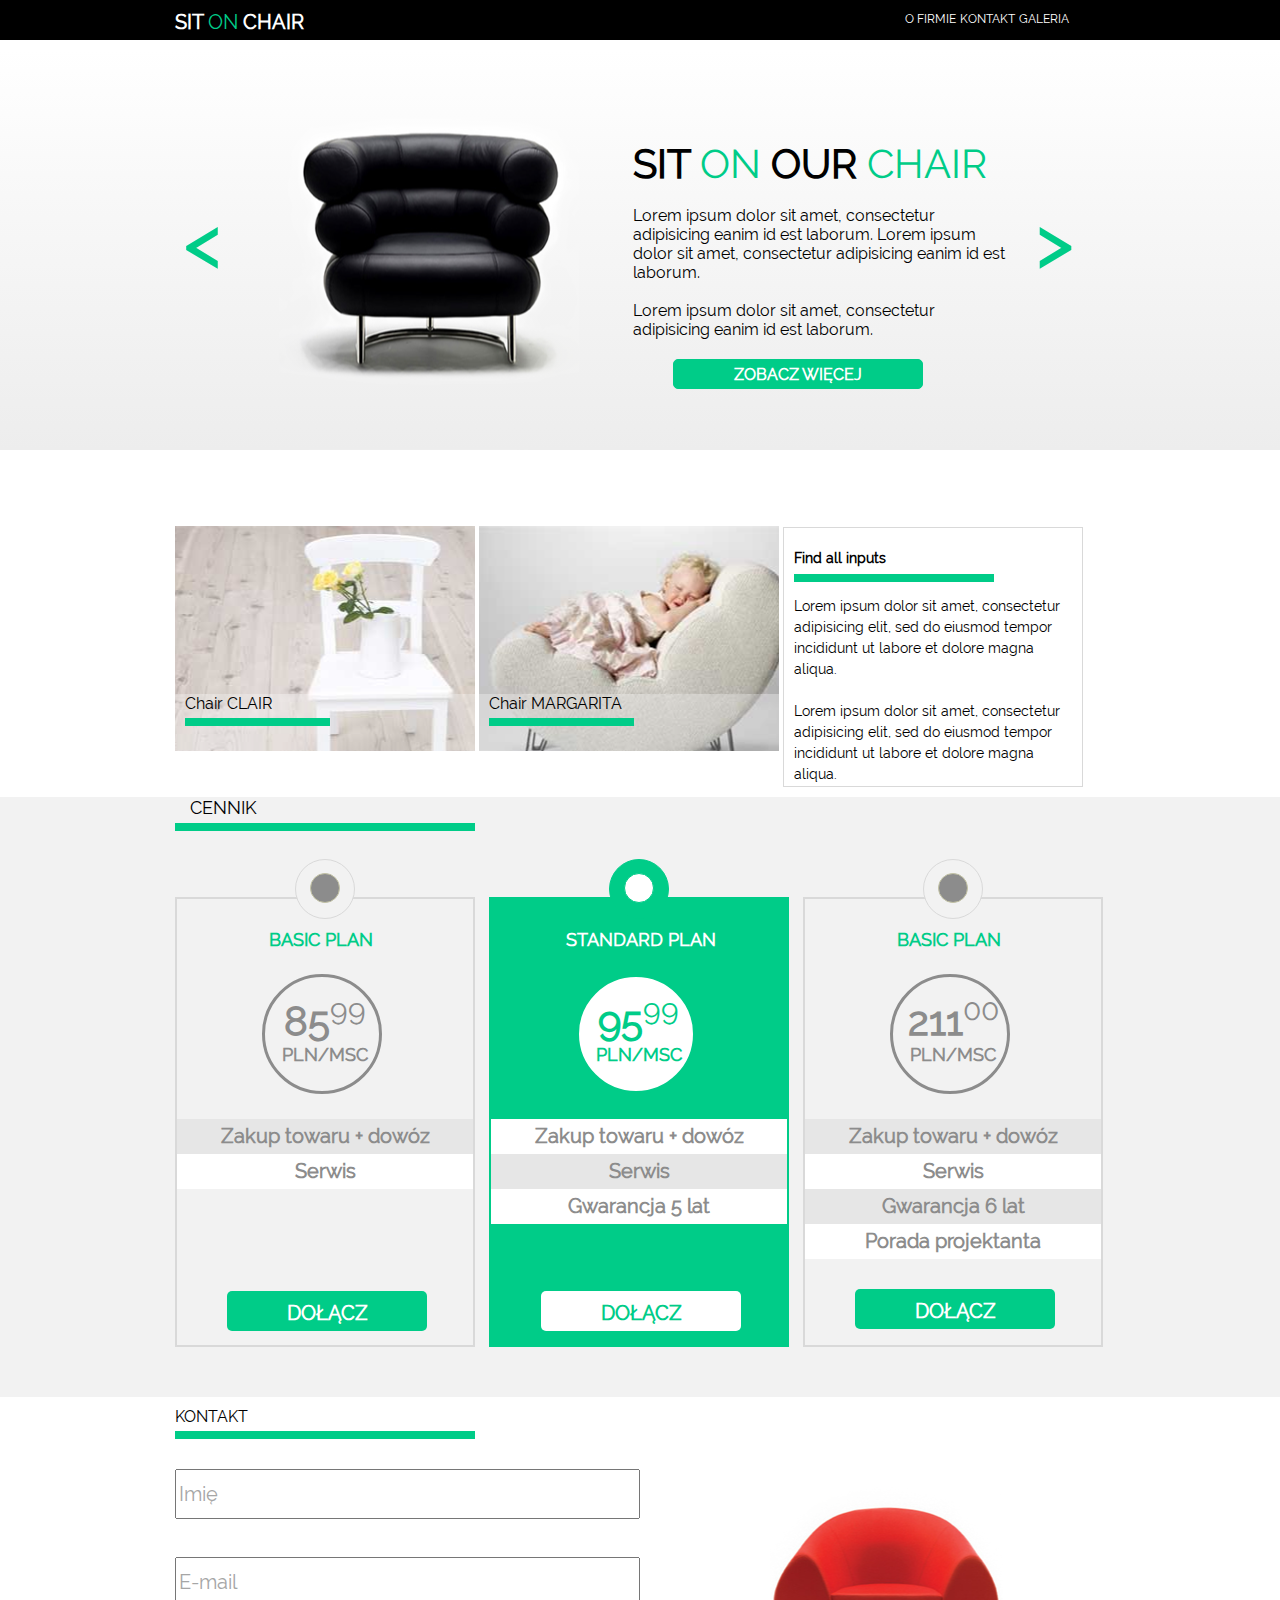
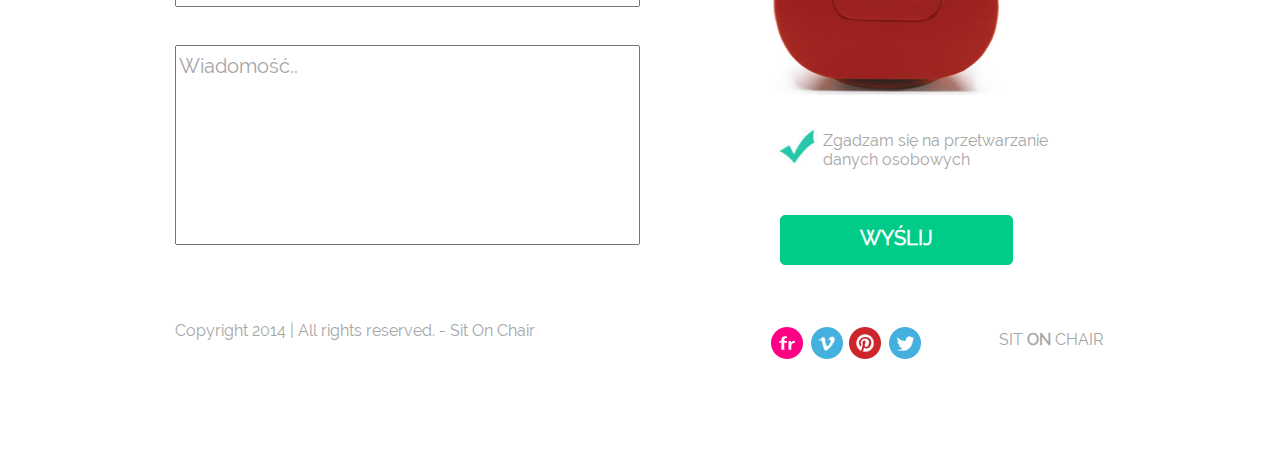
==== commit f77aad67: "minor" ====
--- a/index.html
+++ b/index.html
@@ -17,19 +17,19 @@
                 <ul>
                     <li>O FIRMIE
                       <ul id="dropDown1">
-                        <li>Aktualności</li>
-                        <li>Nasz team</li>
-                        <li>Historia</li>
+                        <li><strong>Aktualności</strong></li>
+                        <li><strong>Nasz team</strong></li>
+                        <li><strong>Historia</strong></li>
                     </ul>
                   </li>
-                      <li>GALERIA</li>
                       <li>KONTAKT
                         <ul id="dropDown2">
-                          <li>Telefon</li>
-                          <li>Konsultant online</li>
-                          <li>Zostaw wiadomość! </li>
+                          <li><strong>Telefon</strong></li>
+                          <li><strong>Konsultant online</strong></li>
+                          <li><strong>Zostaw wiadomość!</strong> </li>
                        </ul>
                      </li>
+                     <li>GALERIA</li>
                 </ul>
 
         </div>
--- a/css/style.css
+++ b/css/style.css
@@ -33,35 +33,34 @@
   color: #00cc88;
 }
 .nav{
+    margin-top:10px;
     float:right;
-    font-size:30px;
     width:200px;
+    font-size: 14px;
 }
 
 .nav ul li{
   display: inline-block;
   font-size: 12px;
   position: relative;
-  z-index: 2;
-  border: 1px solid inherit;
 }
 .nav>ul>li>ul{
   display: none;
   position: absolute;
 }
+
 #dropDown1{
   position: absolute;
   margin-top: 15px;
   width: 200%;
-  height: 80px;
+  height: 100px;
   background-color: black;
   color: white;
   text-align: left;
-  padding-left: 5px;
+  padding-left: 10px;
+  padding-top: 5px;
   font-family: ralewayregular;
   line-height: 22px;
-  font-weight: bold;
-  font-size: 18px;
 
 }
 #dropDown2{
@@ -72,12 +71,12 @@
   background-color: black;
   color: white;
   text-align: left;
-  padding-left: 5px;
-  font-family: ralewayregular;
-  line-height: 25px;
-  font-weight: bold;
-}
-
+  padding-left: 10px;
+  padding-top: 5px;
+  font-family: ralewayregular;
+  line-height: 22px;
+  font-weight: bold;
+}
 .section1{
   font-family: ralewayregular;
   margin: 10px 0;
@@ -173,7 +172,7 @@
   display: block;
   margin-top: 180px;
   width: 100%;
-  height: 50px;
+  height: 60px;
   padding-left: 10px;
   font-family: ralewayregular;
   background-color: rgba(255, 255, 255, 0.3);
@@ -197,7 +196,7 @@
 .section2_box2 #txt_box2{
   margin-top: 180px;
   width: 100%;
-  height: 50px;
+  height: 60px;
   padding-left: 10px;
   font-family: ralewayregular;
   background-color: rgba(255, 255, 255, 0.3);
